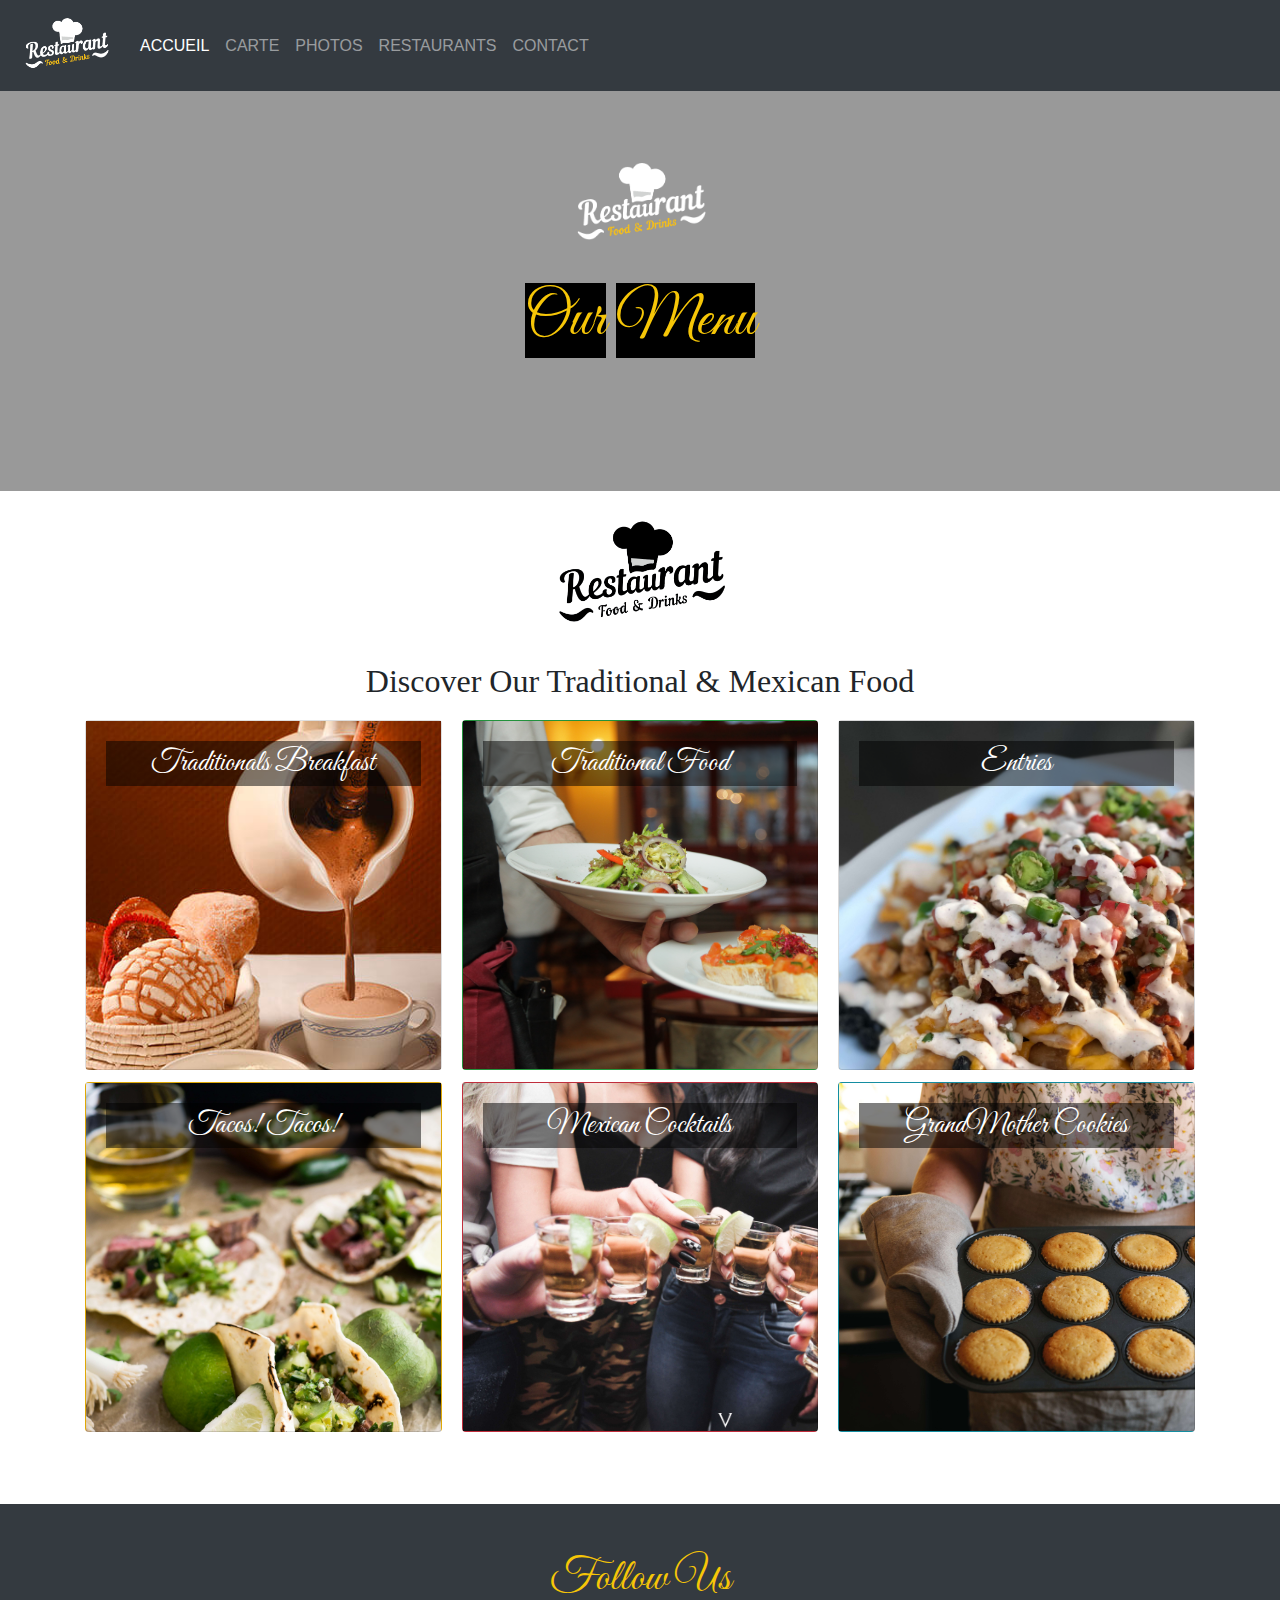
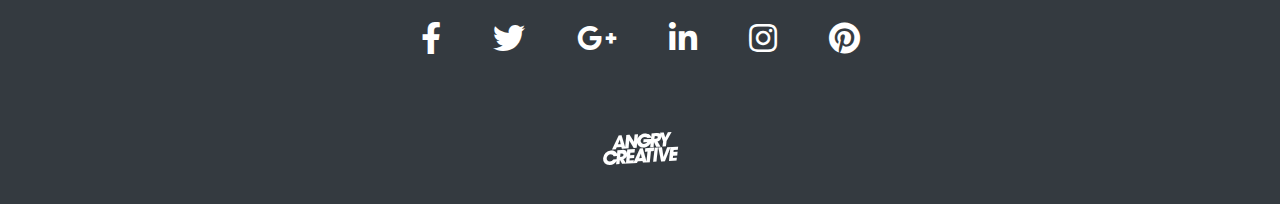
==== carte.html @ ce96160b "Restaurants + Contact" ====
<!DOCTYPE html>
<html lang="en">
<head>
	<meta charset="UTF-8">
	<title>Our Menu</title>
	<meta name="description" content="Mexican Food Restaurnt & Drinks from Mexico">
    <meta name="keywords" content="HTML,CSS,JavaScript,Bootstraap">
    <meta name="author" content="MafiaGirls">
    <meta name="viewport" content="width=device-width, initial-scale=1.0">

	<!-- Boostrap CDN -->
	<link rel="stylesheet" href="https://stackpath.bootstrapcdn.com/bootstrap/4.3.1/css/bootstrap.min.css">
	<link rel="stylesheet" href="https://use.fontawesome.com/releases/v5.7.2/css/all.css">
	<link href="https://fonts.googleapis.com/css?family=Great+Vibes|Pacifico" rel="stylesheet">
	<link rel="stylesheet" href="assets/css/style.css">
	<link rel="icon" href="assets/img/favicon.ico">
</head>
<body>
	<div>
		<nav class="navbar navbar-expand-sm bg-dark navbar-dark">
			<a href="index.html" class="navbar-brand">
				<img src="assets/img/logo3.png" alt="logo" width="100">
			</a>
			<button class="navbar-toggler" type="button" data-toggle="collapse" data-target="#collapsibleNavbar">
				<span class="navbar-toggler-icon"></span>
			</button>
			<div class="collapse navbar-collapse" id="collapsibleNavbar">
				<ul class="navbar-nav">
					<li class="nav-item active"><a class="nav-link" href="index.html">Accueil</a></li>
					<li class="nav-item"><a class="nav-link" href="carte.html">Carte</a></li>
					<li class="nav-item"><a class="nav-link" href="gallery.html">Photos</a></li>
					<li class="nav-item"><a class="nav-link" href="restaurants.html">Restaurants</a></li>
					<li class="nav-item"><a class="nav-link" href="contact.html">Contact</a></li>
				</ul>
			</div>	
		</nav>
	</div>
	<div class="jumbotron text-center jumbotron-fluid">
		<img src="assets/img/logo3.png" alt="Restauran Food & Drink Mexican">
		<h1><span>Our</span>  <span>Menu</span></h1>
	</div>
	<div class="container text-center">
		<img src="assets/img/logo.png" alt="Logo restaurant" width="200">
	</div>
	<div class="container">
  <h2 class="text-center">Discover Our Traditional & Mexican Food</h2>
  <div class="card-columns">
    <div class="card breakfast">
      <div class="card-body text-center">
        <p class="card-text">Traditionals Breakfast</p>
      </div>
    </div>
    <div class="card bg-warning">
      <div class="card-body text-center">
        <p class="card-text">Tacos! Tacos!</p>
      </div>
    </div>
    <div class="card bg-success">
      <div class="card-body text-center">
        <p class="card-text">Traditional Food</p>
      </div>
    </div>
    <div class="card bg-danger">
      <div class="card-body text-center">
        <p class="card-text">Mexican Cocktails</p>
      </div>
    </div>  
    <div class="card bg-light">
      <div class="card-body text-center">
        <p class="card-text">Entries</p>
      </div>
    </div>
    <div class="card bg-info">
      <div class="card-body text-center">
        <p class="card-text">GrandMother Cookies</p>
      </div>
    </div>
  </div>
</div>
<footer class="page-footer font-small cyan bg-dark text-center">
    <div class="container-fluid">
      <div class="row">
        <div class="col-md-12 py-5">
          <div class="mb-5 flex-center">
          	<h3>Follow <span>Us</span></h3>

            <!-- Facebook -->
            <a class="fb-ic">
              <i class="fab fa-facebook-f fa-lg darken-text mr-md-5 mr-3 fa-2x"> </i>
            </a>
            <!-- Twitter -->
            <a class="tw-ic">
              <i class="fab fa-twitter fa-lg white-text mr-md-5 mr-3 fa-2x"> </i>
            </a>
            <!-- Google +-->
            <a class="gplus-ic">
              <i class="fab fa-google-plus-g fa-lg white-text mr-md-5 mr-3 fa-2x"> </i>
            </a>
            <!--Linkedin -->
            <a class="li-ic">
              <i class="fab fa-linkedin-in fa-lg white-text mr-md-5 mr-3 fa-2x"> </i>
            </a>
            <!--Instagram-->
            <a class="ins-ic">
              <i class="fab fa-instagram fa-lg white-text mr-md-5 mr-3 fa-2x"> </i>
            </a>
            <!--Pinterest-->
            <a class="pin-ic">
              <i class="fab fa-pinterest fa-lg white-text fa-2x"> </i>
            </a>
          </div>
        </div>
      </div>
       <div class="footer-copyright text-center py-3 ">
    	<a class="far-ic" href="www.github.com/Meilyn">
    		<i class="fab fa-angrycreative"></i>
    	</a>
      
    </div>
    </div>
   
  </footer>
</body>
---- assets/css/style.css ----
a:hover { 
	color: #f6c607 !important;
	font-weight: bold;
}
nav {
	text-transform: uppercase; 
}
.jumbotron {
	text-align: center;
	height: 400px;
	margin-bottom: 0;
	background-image: url(../img/dinning.jpg);
	background-size: cover;
	background-color: rgba(0,0,0,0.4);

}
.jumbotron img{
	height: 100px;
}

.jumbotron h1{
	font-family: 'Great Vibes';
	margin-top: 30px;
	font-size: 60px;
	width: auto;
	color: #fff;

}
.jumbotron h3{
	color: #fff;
	padding: 10px;
}
.carousel-inner img{
	width: 100%;
	height: 100%;
}
.jumbotron span{
	color: #f6c607;
	background-color: black;
}
.card-body {
	text-align: center;
	font-size: 30px;
	color: #212121;
	font-family: 'Great Vibes';
}
.card-text1{
	color: #212121;
	font-family: 'Arial';
	font-size: 20px;
}
#culinary {
	background-image: url(../img/chocolate.jpg);
	background-size: cover;
	background-repeat: no-repeat;
	height: 350px;
}
#culinary h3{
	color: #fff;
	font-size: 50px;
}
#private {
	background-image: url(../img/culinary.jpg);
	background-size: cover;
	background-repeat: no-repeat;
	height: 350px;
}	
#private h3{
	color: #fff;
	font-size: 50px;
}
#private span {
	color: #f6c607;
}
#culinary span {
	color: #f6c607;	
}
#Bar h3{
	color: #fff;
	font-size: 50px;
}
#Bar span {
	color: #f6c607;
}
#Bar {
	background-image: url(../img/cocktails.jpg);
	background-size: cover;
	background-repeat: no-repeat;
	height: 350px;
}
#news {
	font-family: 'Great Vibes';
	font-size: 40px;
}
footer {
	margin-top: 60px;
	color: white;
	margin-bottom: 0px;

}
.page-footer{
	height: 300px;
}
footer h3{
	margin-bottom: 20px;
	font-family: 'Great Vibes';
	color: #f6c607;
	font-size: 45px;
}
.fa-angrycreative{
	font-size: 60px;
	color: #ffffff;
}
.fa-angrycreative:hover{
	font-size: 60px;
	color: #f6c607;
}
.py-5{
	padding-bottom: 0px !important;
}
.jumbotron-fluid {
	background-image: url(../img/our-menu.jpg);
	background-repeat: no-repeat;
	background-size: cover;
	background-color: rgba(0,0,0,0.4);
}

.container .text-center h2{
	font-family: 'Greats Vibes';
}

.text-center {
	font-family: 'Greats Vibes'!important;
	margin-bottom: 20px;

}

.breakfast  {
	background-image: url(../img/chocolate.jpg);
	background-size: cover;
	background-repeat: no-repeat;
	height: 350px;

}
.card-text {
	font-family: 'Great Vibes';
	color: #fff;
	font-size: 30px;
	background-color: rgba(0,0,0,0.5);
	
}

.bg-success {
	background-image: url(../img/breakfast.jpg);
	background-size: cover;
	background-repeat: no-repeat;
	height: 350px;
}
.bg-light{
	background-image: url(../img/entries.jpg);
	background-size: cover;
	background-repeat: no-repeat;
	height: 350px;
}
.bg-warning{
	background-image: url(../img/tacos.jpg);
	background-size: cover;
	background-repeat: no-repeat;
	height: 350px;
}
.bg-danger {
	background-image: url(../img/cocktails.jpg);
	background-size: cover;
	background-repeat: no-repeat;
	height: 350px;
}
.bg-info {
	background-image: url(../img/desserts.jpg);
	background-size: cover;
	background-repeat: no-repeat;
	height: 350px;
}
.exampleInputEmail1{
	width: 20px;
}
#carte {
	font-family: 'Roboto';
}
#carte1 {
	background-image: url(../img/restaurants.jpg);
	background-repeat: no-repeat;
	/*background-size: cover;*/
}
#contact {
	background-image: url(../img/contact-us.jpg);
}
.form {
	background-image: url(../img/contact-us.jpg);
	padding: 40px;
	color: #fff;
}
.glyphicon{
	margin-top: 30px;
}
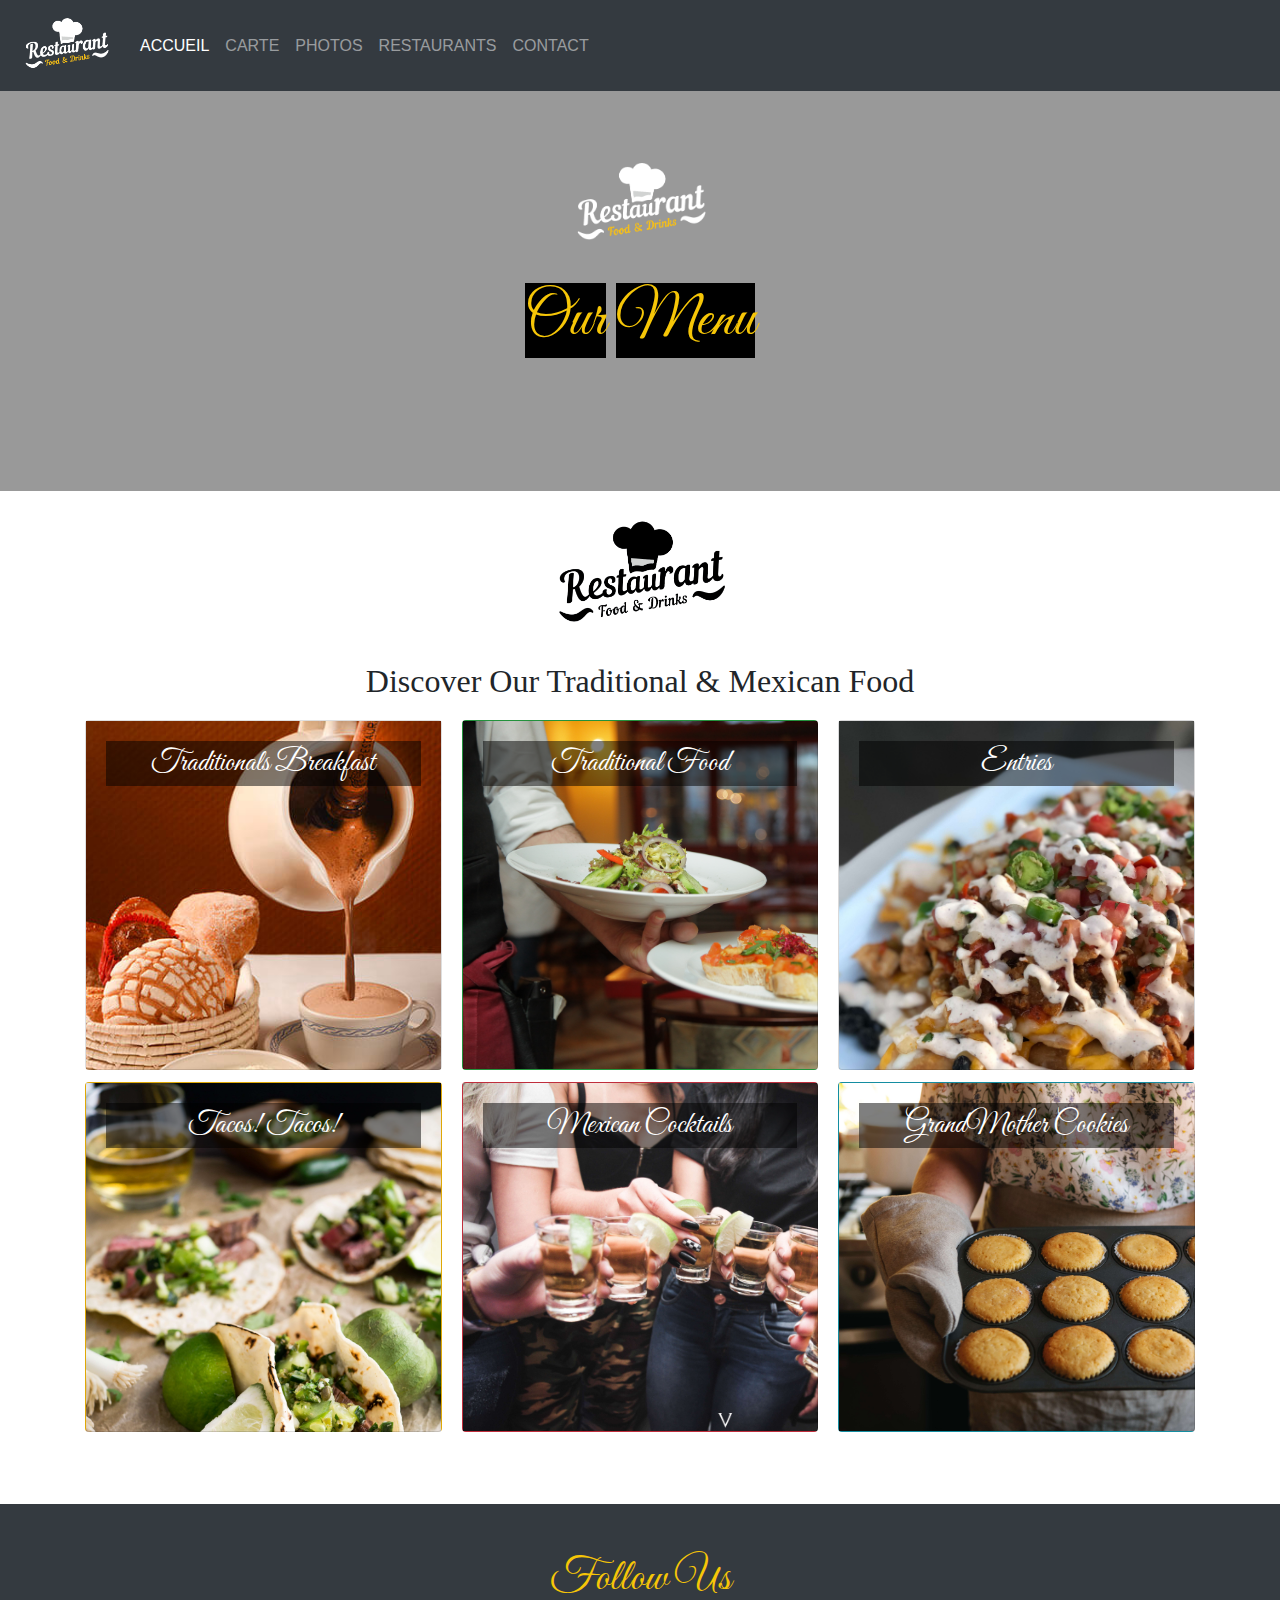
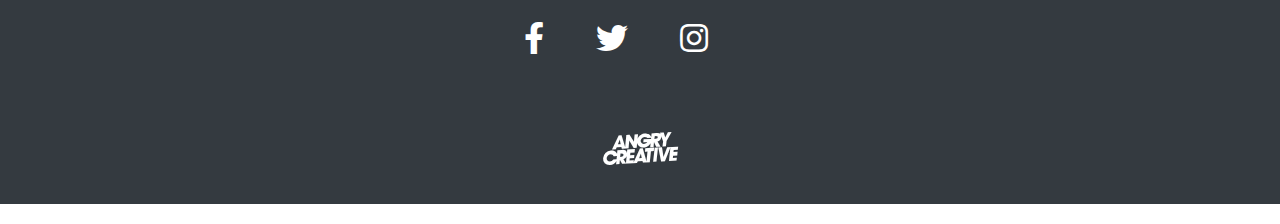
==== commit 9fff8fc1: "footer" ====
--- a/carte.html
+++ b/carte.html
@@ -92,21 +92,10 @@
             <a class="tw-ic">
               <i class="fab fa-twitter fa-lg white-text mr-md-5 mr-3 fa-2x"> </i>
             </a>
-            <!-- Google +-->
-            <a class="gplus-ic">
-              <i class="fab fa-google-plus-g fa-lg white-text mr-md-5 mr-3 fa-2x"> </i>
-            </a>
-            <!--Linkedin -->
-            <a class="li-ic">
-              <i class="fab fa-linkedin-in fa-lg white-text mr-md-5 mr-3 fa-2x"> </i>
-            </a>
             <!--Instagram-->
             <a class="ins-ic">
               <i class="fab fa-instagram fa-lg white-text mr-md-5 mr-3 fa-2x"> </i>
             </a>
-            <!--Pinterest-->
-            <a class="pin-ic">
-              <i class="fab fa-pinterest fa-lg white-text fa-2x"> </i>
             </a>
           </div>
         </div>
@@ -114,11 +103,9 @@
        <div class="footer-copyright text-center py-3 ">
     	<a class="far-ic" href="www.github.com/Meilyn">
     		<i class="fab fa-angrycreative"></i>
-    	</a>
-      
+    	</a> 
     </div>
-    </div>
-   
+    </div> 
   </footer>
 </body>
 	--- a/assets/css/style.css
+++ b/assets/css/style.css
@@ -201,4 +201,18 @@
 }
 .glyphicon{
 	margin-top: 30px;
+}
+.blockquote-footer{
+	margin-top: 15px;
+}
+.block{
+	background-color: black;
+	font-family: 'Great Vibes';
+	color: #fff;
+	width: 170px;
+	padding: 10px;
+	margin-top: -65px;
+	z-index: 10;
+	border: 2px solid #f6c607;
+	
 }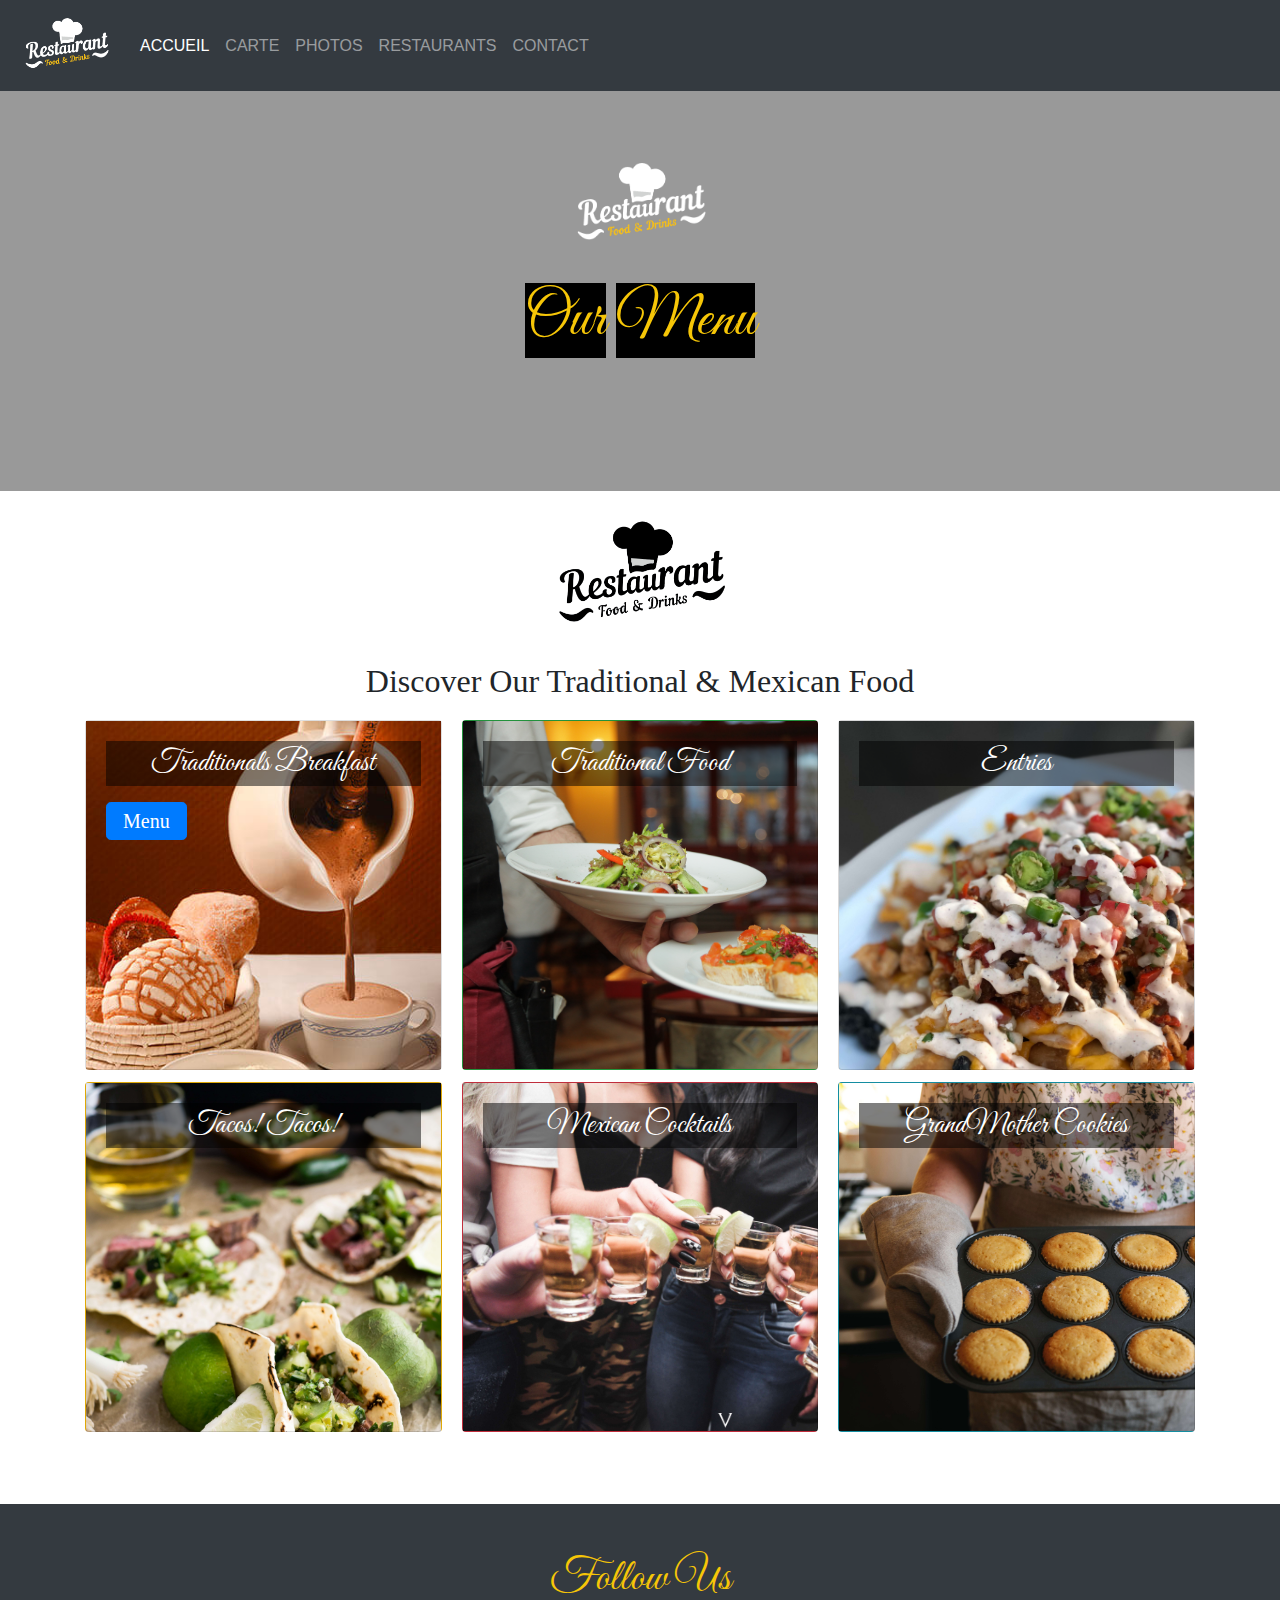
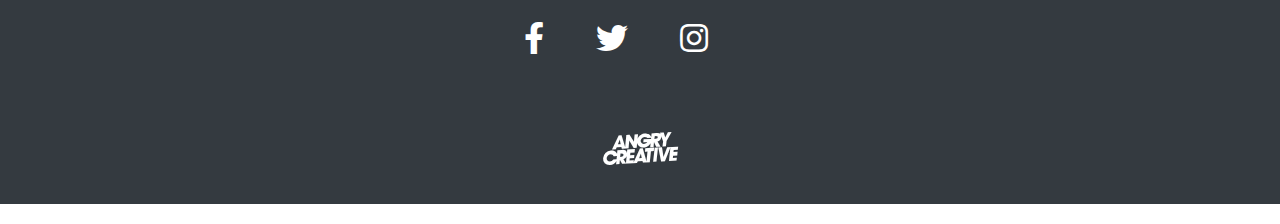
==== commit a1d49a4a: "ameliorations" ====
--- a/carte.html
+++ b/carte.html
@@ -48,6 +48,38 @@
     <div class="card breakfast">
       <div class="card-body text-center">
         <p class="card-text">Traditionals Breakfast</p>
+        <!-- Button to Open the Modal -->
+        <button type="button" class="btn btn-primary btn-lg" data-toggle="modal" data-target="#myModal" id="perModal">
+          <i class="far fa-mug-marshmallows">
+            Menu
+          </i>
+          
+        </button>
+
+  <!-- The Modal -->
+  <div class="modal fade" id="myModal">
+    <div class="modal-dialog modal-xl">
+      <div class="modal-content">
+      
+        <!-- Modal Header -->
+        <div class="modal-header">
+          <h4 class="modal-title">Modal Heading</h4>
+          <button type="button" class="close" data-dismiss="modal">&times;</button>
+        </div>
+        
+        <!-- Modal body -->
+        <div class="modal-body">
+          Modal body..
+        </div>
+        
+        <!-- Modal footer -->
+        <div class="modal-footer">
+          <button type="button" class="btn btn-secondary" data-dismiss="modal">Close</button>
+        </div>
+        
+      </div>
+    </div>
+  </div>
       </div>
     </div>
     <div class="card bg-warning">
--- a/assets/css/style.css
+++ b/assets/css/style.css
@@ -213,6 +213,10 @@
 	padding: 10px;
 	margin-top: -65px;
 	z-index: 10;
-	border: 2px solid #f6c607;
-	
+	border: 2px solid #f6c607;	
+}
+#perModal {
+	margin-bottom: -300px;
+	display: flex;
+	align-items: flex-end;
 }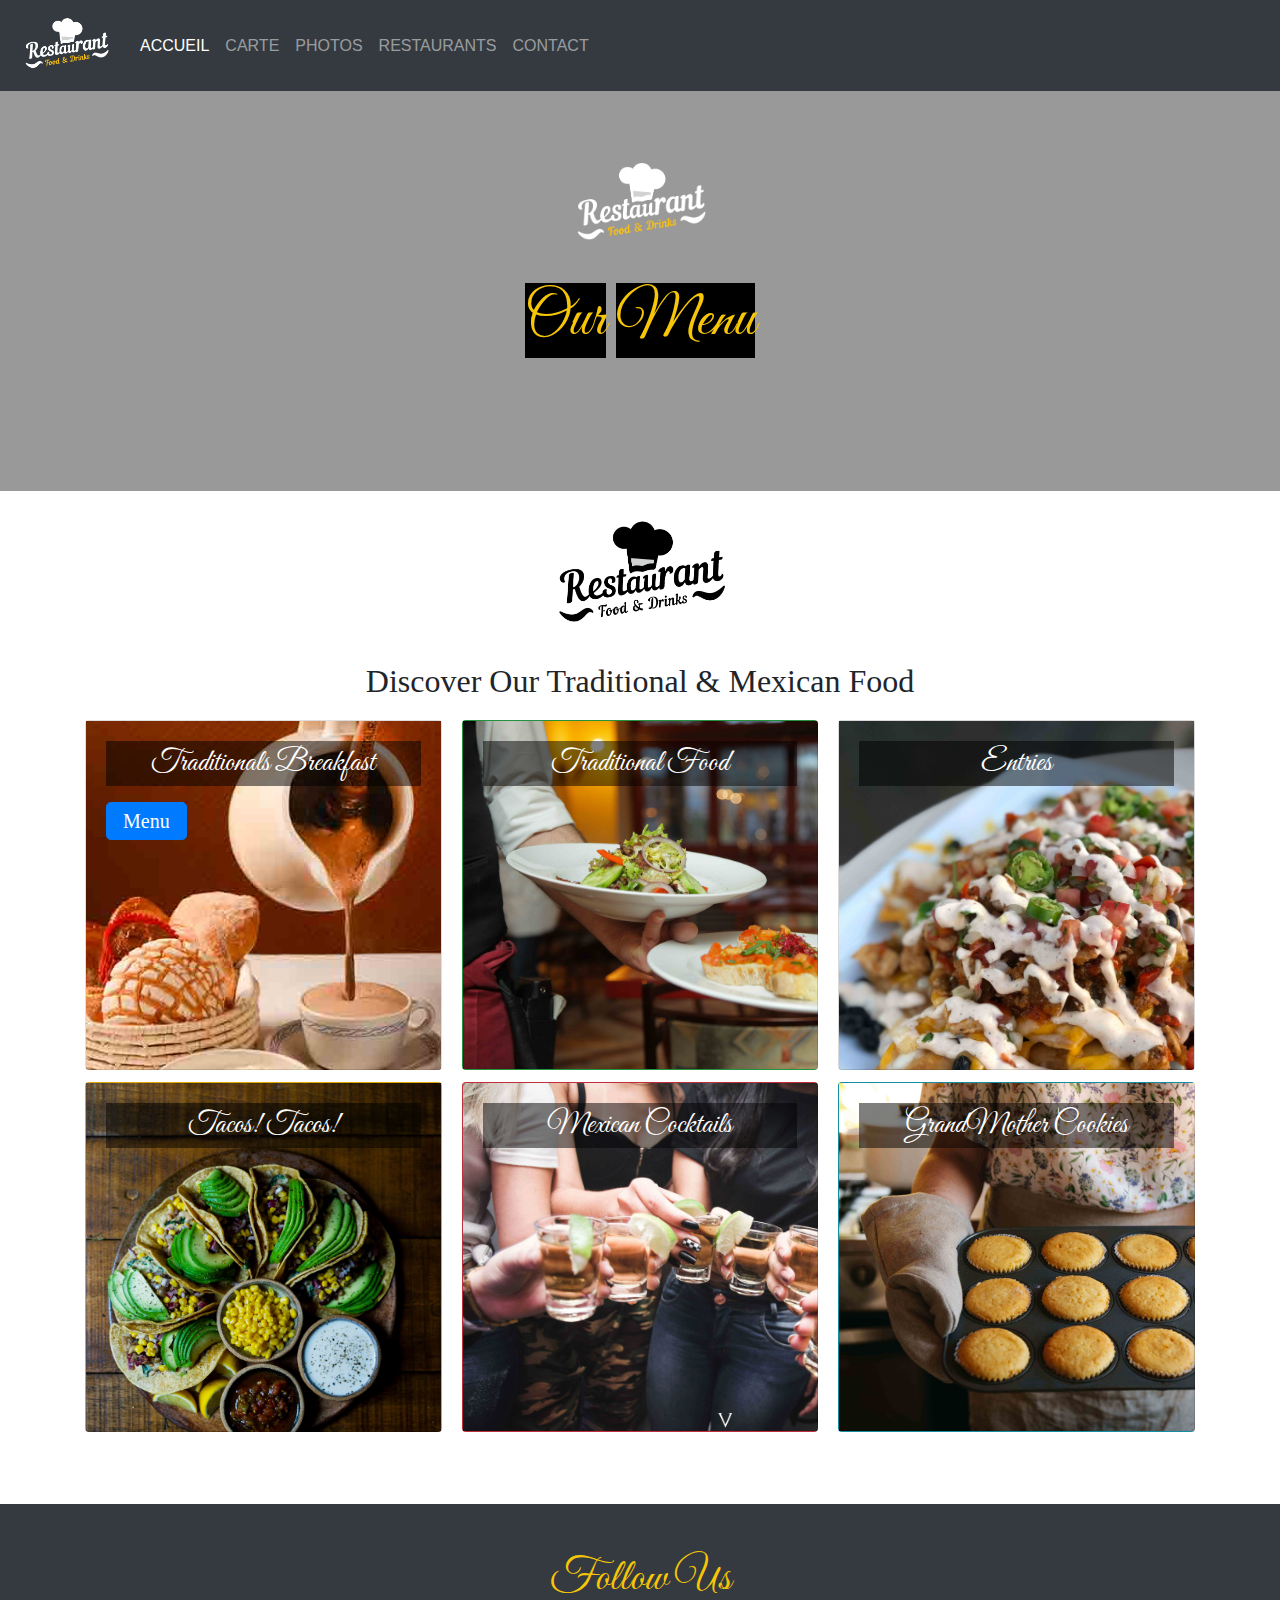
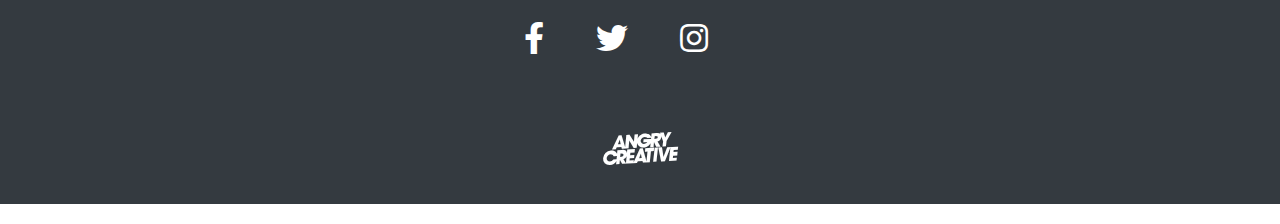
==== commit f3afbc37: "animation" ====
--- a/carte.html
+++ b/carte.html
@@ -14,6 +14,7 @@
 	<link href="https://fonts.googleapis.com/css?family=Great+Vibes|Pacifico" rel="stylesheet">
 	<link rel="stylesheet" href="assets/css/style.css">
 	<link rel="icon" href="assets/img/favicon.ico">
+  <link rel="stylesheet" href="https://cdnjs.cloudflare.com/ajax/libs/animate.css/3.7.0/animate.min.css">
 </head>
 <body>
 	<div>
@@ -40,7 +41,7 @@
 		<h1><span>Our</span>  <span>Menu</span></h1>
 	</div>
 	<div class="container text-center">
-		<img src="assets/img/logo.png" alt="Logo restaurant" width="200">
+		<img class="animated infinite bounce delay-1s" src="assets/img/logo.png" alt="Logo restaurant" width="200">
 	</div>
 	<div class="container">
   <h2 class="text-center">Discover Our Traditional & Mexican Food</h2>
--- a/assets/css/style.css
+++ b/assets/css/style.css
@@ -11,6 +11,7 @@
 	margin-bottom: 0;
 	background-image: url(../img/dinning.jpg);
 	background-size: cover;
+	background-repeat: no-repeat;
 	background-color: rgba(0,0,0,0.4);
 
 }
@@ -191,13 +192,14 @@
 	background-repeat: no-repeat;
 	/*background-size: cover;*/
 }
-#contact {
+#contact::before {
 	background-image: url(../img/contact-us.jpg);
+	filter: brightness(20%);
 }
 .form {
-	background-image: url(../img/contact-us.jpg);
+	background-color: #e4e4e4;
 	padding: 40px;
-	color: #fff;
+	color: #000;
 }
 .glyphicon{
 	margin-top: 30px;
@@ -219,4 +221,4 @@
 	margin-bottom: -300px;
 	display: flex;
 	align-items: flex-end;
-}+}
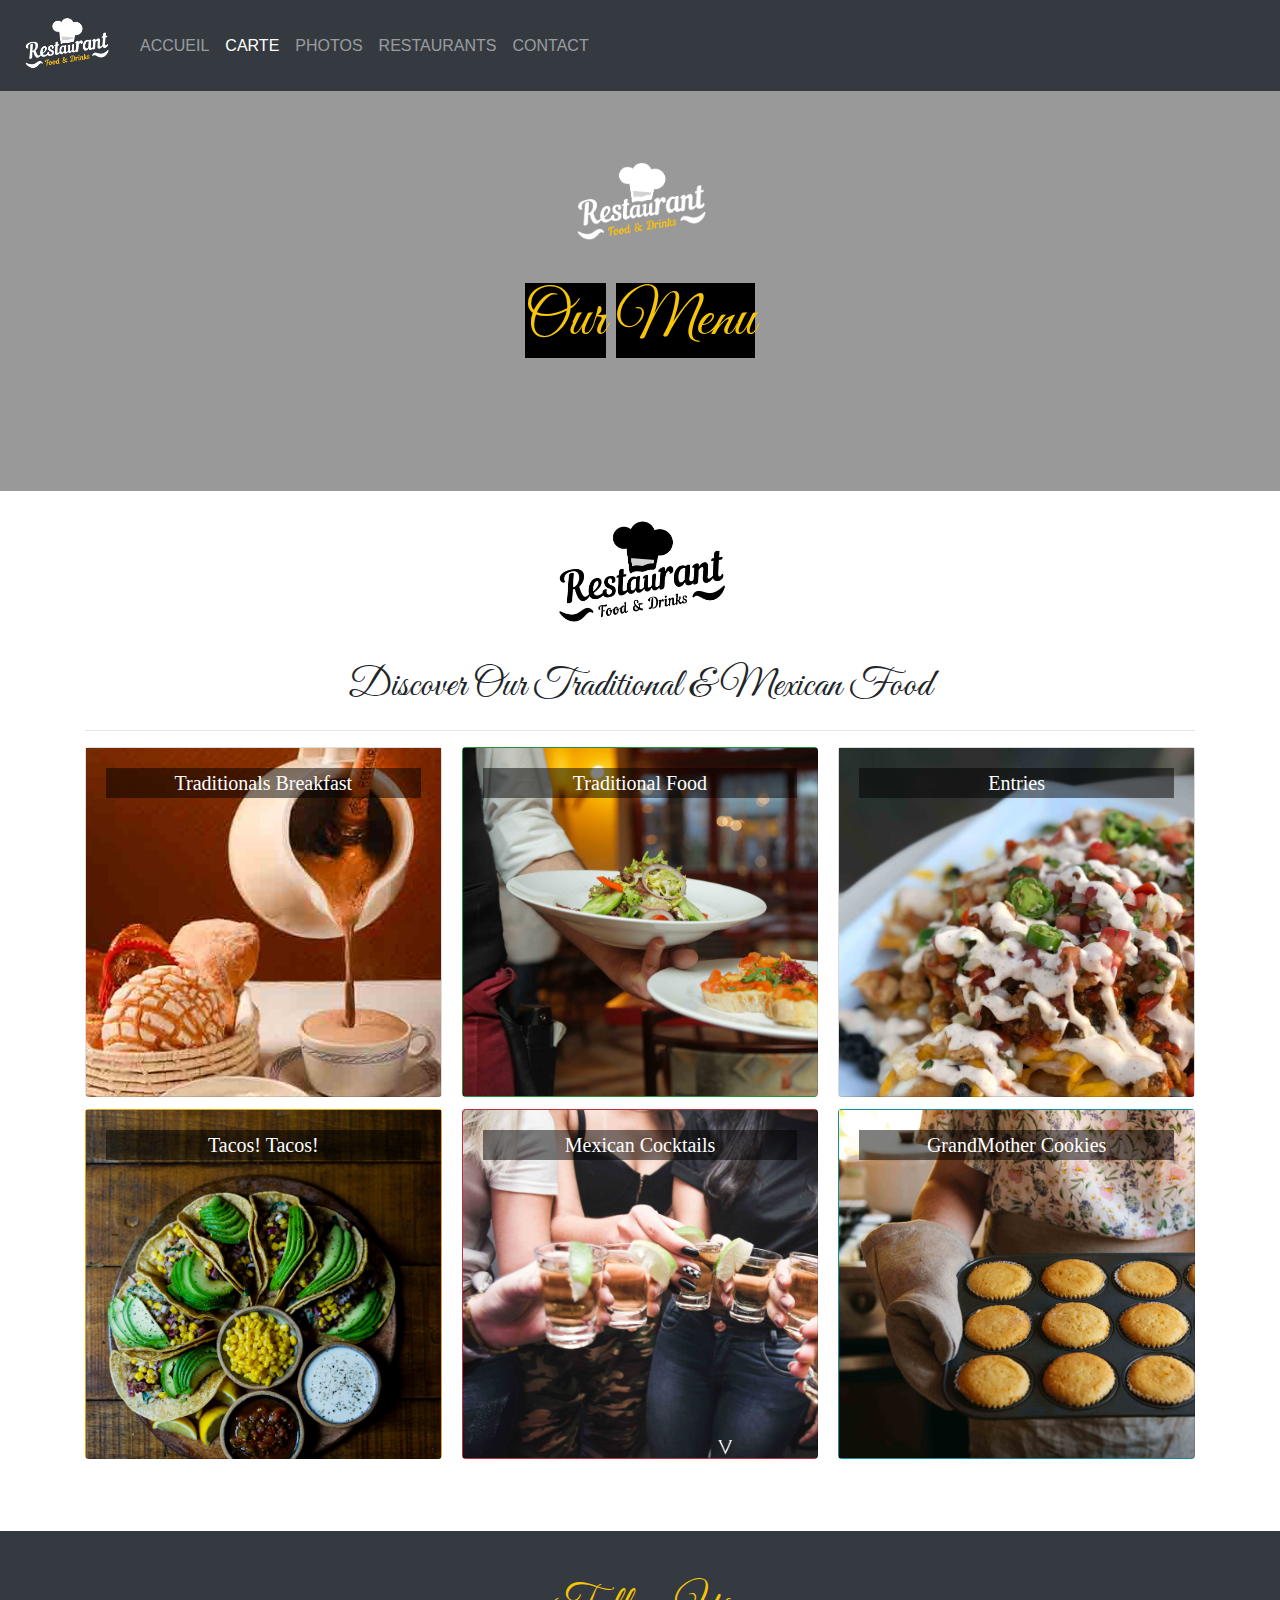
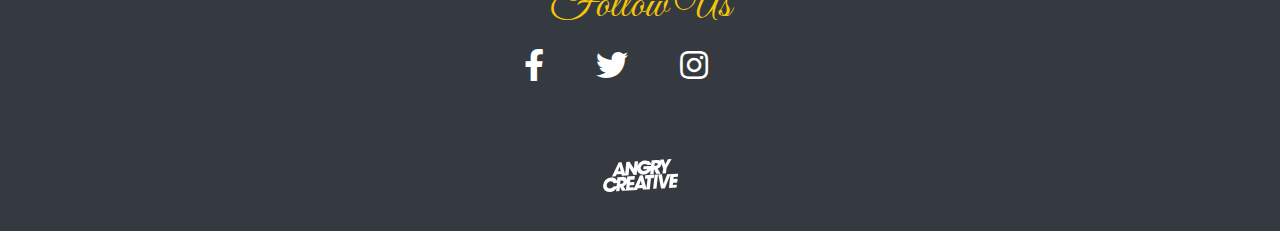
==== commit 6ea032b8: "PWA" ====
--- a/carte.html
+++ b/carte.html
@@ -2,19 +2,43 @@
 <html lang="en">
 <head>
 	<meta charset="UTF-8">
-	<title>Our Menu</title>
-	<meta name="description" content="Mexican Food Restaurnt & Drinks from Mexico">
+<!-- Required meta tags -->
+  <meta charset="UTF-8">
+  <meta http-equiv="X-UA-Compatible" content="IE=edge">
+  <meta name="viewport" content="width=device-width, initial-scale=1.0">
+  <!-- Favicons -->
+  <link rel="apple-touch-icon" sizes="57x57" href="assets/img/favicon/apple-icon-57x57.png">
+  <link rel="apple-touch-icon" sizes="60x60" href="assets/img/favicon/apple-icon-60x60.png">
+  <link rel="apple-touch-icon" sizes="72x72" href="assets/img/favicon/apple-icon-72x72.png">
+  <link rel="apple-touch-icon" sizes="76x76" href="assets/img/favicon/apple-icon-76x76.png">
+  <link rel="apple-touch-icon" sizes="114x114" href="assets/img/favicon/apple-icon-114x114.png">
+  <link rel="apple-touch-icon" sizes="120x120" href="assets/img/favicon/apple-icon-120x120.png">
+  <link rel="apple-touch-icon" sizes="144x144" href="assets/img/favicon/apple-icon-144x144.png">
+  <link rel="apple-touch-icon" sizes="152x152" href="assets/img/favicon/apple-icon-152x152.png">
+  <link rel="apple-touch-icon" sizes="180x180" href="assets/img/favicon/apple-icon-180x180.png">
+  <link rel="icon" type="image/png" sizes="192x192"  href="assets/img/favicon/android-icon-192x192.png">
+  <link rel="icon" type="image/png" sizes="32x32" href="assets/img/favicon/favicon-32x32.png">
+  <link rel="icon" type="image/png" sizes="96x96" href="assets/img/favicon/favicon-96x96.png">
+  <link rel="icon" type="image/png" sizes="16x16" href="assets/img/favicon/favicon-16x16.png">
+  <link rel="manifest" href="assets/img/favicon/manifest.json">
+  <meta name="msapplication-config" content="assets/img/favicon/browserconfig.xml">
+  <meta name="msapplication-TileColor" content="#ffffff">
+  <meta name="msapplication-TileImage" content="assets/img/favicon/ms-icon-144x144.png">
+  <meta name="theme-color" content="#ffffff">
+  <!-- Bootstrap CDN -->
+  <link rel="stylesheet" href="https://stackpath.bootstrapcdn.com/bootstrap/4.3.1/css/bootstrap.min.css">
+  <link rel="stylesheet" href="https://use.fontawesome.com/releases/v5.7.2/css/all.css">
+  <!-- Animation JS -->
+  <link rel="stylesheet" href="https://cdnjs.cloudflare.com/ajax/libs/animate.css/3.7.0/animate.min.css">
+  <!-- Personal CSS -->
+  <title>Mexican Food & Drink | Menu </title>
+  <meta name="description" content="Mexican Food Restaurnt & Drinks from Mexico">
     <meta name="keywords" content="HTML,CSS,JavaScript,Bootstraap">
-    <meta name="author" content="MafiaGirls">
-    <meta name="viewport" content="width=device-width, initial-scale=1.0">
-
-	<!-- Boostrap CDN -->
-	<link rel="stylesheet" href="https://stackpath.bootstrapcdn.com/bootstrap/4.3.1/css/bootstrap.min.css">
-	<link rel="stylesheet" href="https://use.fontawesome.com/releases/v5.7.2/css/all.css">
-	<link href="https://fonts.googleapis.com/css?family=Great+Vibes|Pacifico" rel="stylesheet">
-	<link rel="stylesheet" href="assets/css/style.css">
-	<link rel="icon" href="assets/img/favicon.ico">
-  <link rel="stylesheet" href="https://cdnjs.cloudflare.com/ajax/libs/animate.css/3.7.0/animate.min.css">
+    <meta name="author" content="[MafiaGirl & Angry Creative]">
+  <!-- Polices  -->
+  <link href="https://fonts.googleapis.com/css?family=Great+Vibes|Pacifico" rel="stylesheet">
+  <!-- My Style -->
+  <link rel="stylesheet" href="assets/css/style.css">
 </head>
 <body>
 	<div>
@@ -27,8 +51,8 @@
 			</button>
 			<div class="collapse navbar-collapse" id="collapsibleNavbar">
 				<ul class="navbar-nav">
-					<li class="nav-item active"><a class="nav-link" href="index.html">Accueil</a></li>
-					<li class="nav-item"><a class="nav-link" href="carte.html">Carte</a></li>
+					<li class="nav-item"><a class="nav-link" href="index.html">Accueil</a></li>
+					<li class="nav-item active"><a class="nav-link" href="carte.html">Carte</a></li>
 					<li class="nav-item"><a class="nav-link" href="gallery.html">Photos</a></li>
 					<li class="nav-item"><a class="nav-link" href="restaurants.html">Restaurants</a></li>
 					<li class="nav-item"><a class="nav-link" href="contact.html">Contact</a></li>
@@ -44,43 +68,11 @@
 		<img class="animated infinite bounce delay-1s" src="assets/img/logo.png" alt="Logo restaurant" width="200">
 	</div>
 	<div class="container">
-  <h2 class="text-center">Discover Our Traditional & Mexican Food</h2>
+  <h1 class="text-center" id="Discover">Discover Our Traditional & Mexican Food</h1><hr>
   <div class="card-columns">
     <div class="card breakfast">
       <div class="card-body text-center">
         <p class="card-text">Traditionals Breakfast</p>
-        <!-- Button to Open the Modal -->
-        <button type="button" class="btn btn-primary btn-lg" data-toggle="modal" data-target="#myModal" id="perModal">
-          <i class="far fa-mug-marshmallows">
-            Menu
-          </i>
-          
-        </button>
-
-  <!-- The Modal -->
-  <div class="modal fade" id="myModal">
-    <div class="modal-dialog modal-xl">
-      <div class="modal-content">
-      
-        <!-- Modal Header -->
-        <div class="modal-header">
-          <h4 class="modal-title">Modal Heading</h4>
-          <button type="button" class="close" data-dismiss="modal">&times;</button>
-        </div>
-        
-        <!-- Modal body -->
-        <div class="modal-body">
-          Modal body..
-        </div>
-        
-        <!-- Modal footer -->
-        <div class="modal-footer">
-          <button type="button" class="btn btn-secondary" data-dismiss="modal">Close</button>
-        </div>
-        
-      </div>
-    </div>
-  </div>
       </div>
     </div>
     <div class="card bg-warning">
@@ -134,11 +126,16 @@
         </div>
       </div>
        <div class="footer-copyright text-center py-3 ">
-    	<a class="far-ic" href="www.github.com/Meilyn">
+    	<a class="far-ic" href="https://meilyn.github.io/">
     		<i class="fab fa-angrycreative"></i>
     	</a> 
     </div>
     </div> 
   </footer>
+      <script src="assets/js/app.js"></script>
+      <!-- jQuery first, then Popper.js, then Bootstrap JS -->
+      <script src="https://code.jquery.com/jquery-3.3.1.slim.min.js"></script>
+      <script src="https://cdnjs.cloudflare.com/ajax/libs/popper.js/1.14.7/umd/popper.min.js"></script>
+      <script src="https://stackpath.bootstrapcdn.com/bootstrap/4.3.1/js/bootstrap.min.js"></script>
 </body>
 	--- a/assets/css/style.css
+++ b/assets/css/style.css
@@ -1,7 +1,8 @@
-a:hover { 
-	color: #f6c607 !important;
+a:hover, a:active{ 
+	color: #f6c607 !important ;
 	font-weight: bold;
 }
+
 nav {
 	text-transform: uppercase; 
 }
@@ -31,19 +32,15 @@
 	color: #fff;
 	padding: 10px;
 }
-.carousel-inner img{
-	width: 100%;
-	height: 100%;
-}
+
 .jumbotron span{
 	color: #f6c607;
 	background-color: black;
 }
 .card-body {
 	text-align: center;
-	font-size: 30px;
+	font-size: 20px!important;
 	color: #212121;
-	font-family: 'Great Vibes';
 }
 .card-text1{
 	color: #212121;
@@ -58,7 +55,7 @@
 }
 #culinary h3{
 	color: #fff;
-	font-size: 50px;
+	font-size: 25px;
 }
 #private {
 	background-image: url(../img/culinary.jpg);
@@ -68,7 +65,7 @@
 }	
 #private h3{
 	color: #fff;
-	font-size: 50px;
+	font-size: 25px;
 }
 #private span {
 	color: #f6c607;
@@ -78,7 +75,7 @@
 }
 #Bar h3{
 	color: #fff;
-	font-size: 50px;
+	font-size: 25px;
 }
 #Bar span {
 	color: #f6c607;
@@ -144,9 +141,9 @@
 
 }
 .card-text {
-	font-family: 'Great Vibes';
-	color: #fff;
-	font-size: 30px;
+	font-family: 'Roboto';
+	color: #fff;
+	font-size: 20px;
 	background-color: rgba(0,0,0,0.5);
 	
 }
@@ -185,7 +182,7 @@
 	width: 20px;
 }
 #carte {
-	font-family: 'Roboto';
+	font-family: 'Great Vibes';
 }
 #carte1 {
 	background-image: url(../img/restaurants.jpg);
@@ -222,3 +219,10 @@
 	display: flex;
 	align-items: flex-end;
 }
+#heure {
+	font-family: 'Great Vibes'!important;
+}
+#Discover {
+	font-family: 'Great Vibes'!important;
+	/*font-size: 30px;*/
+}
